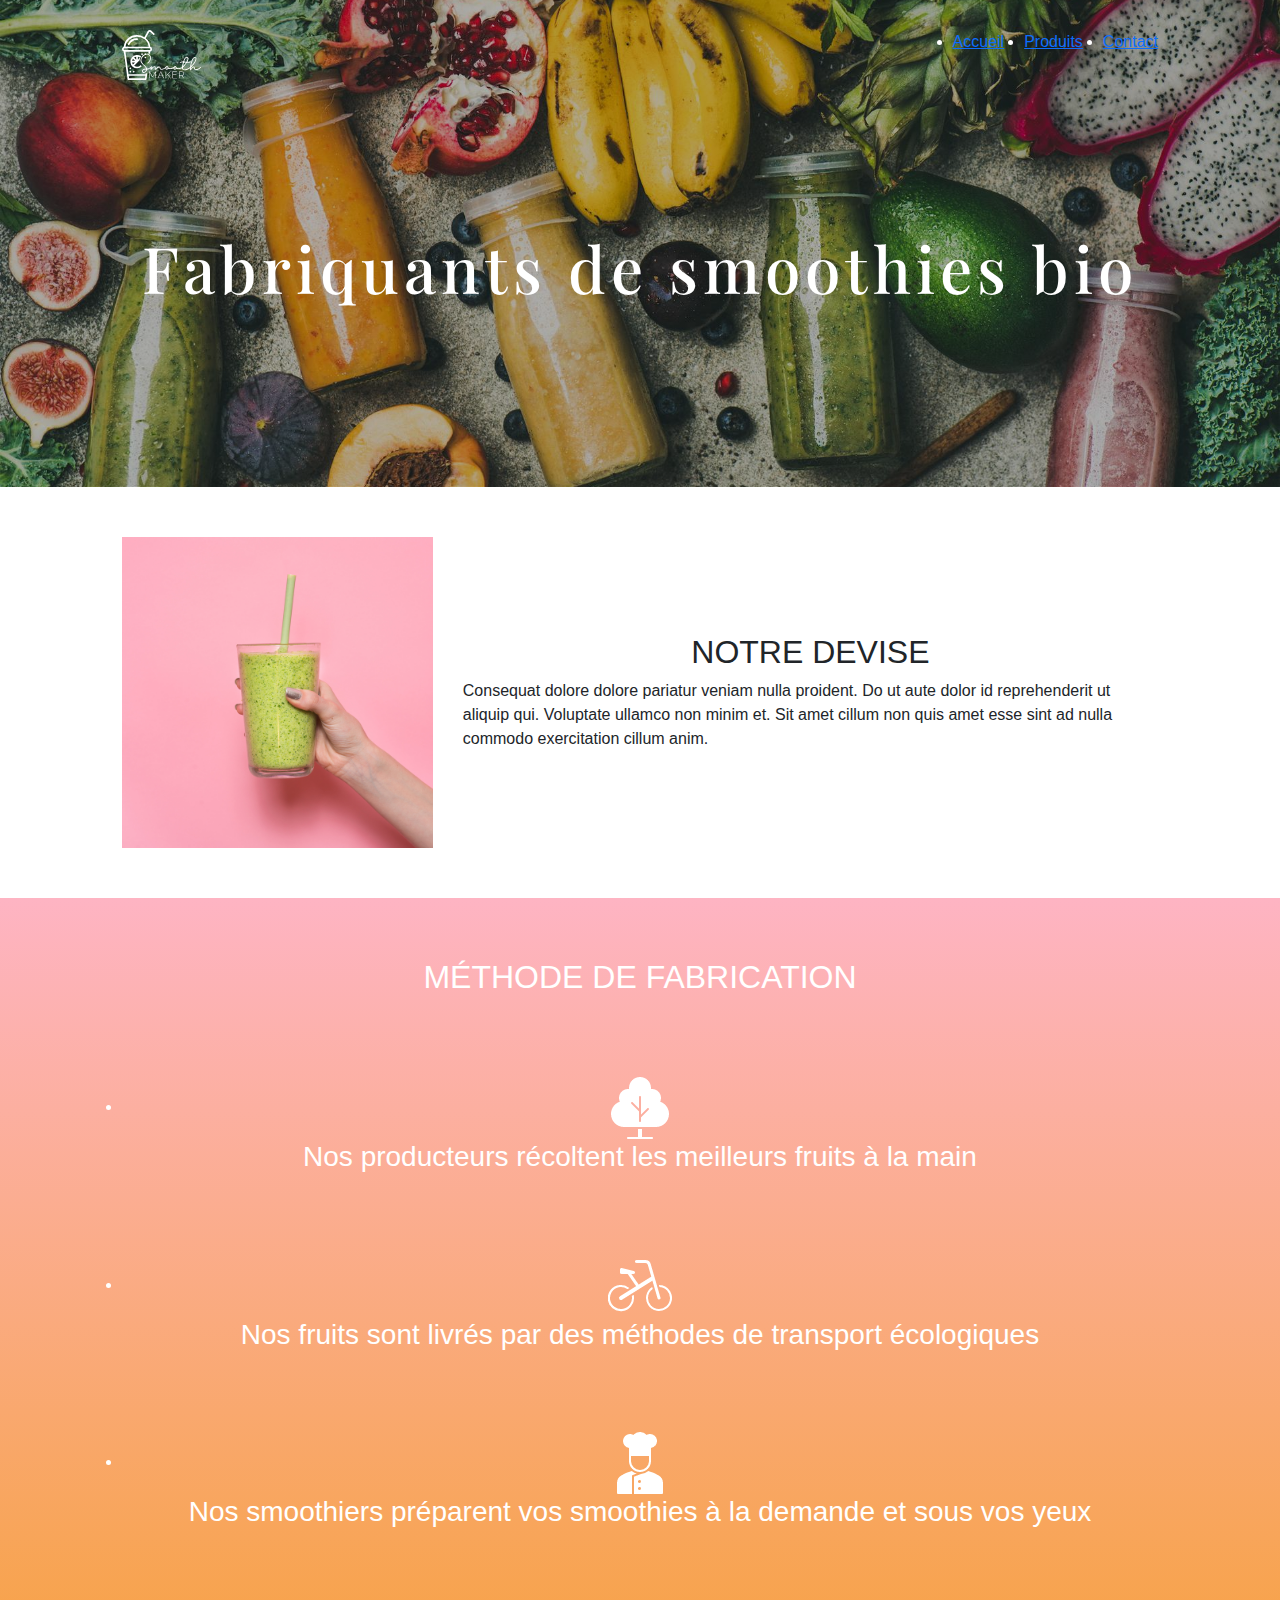
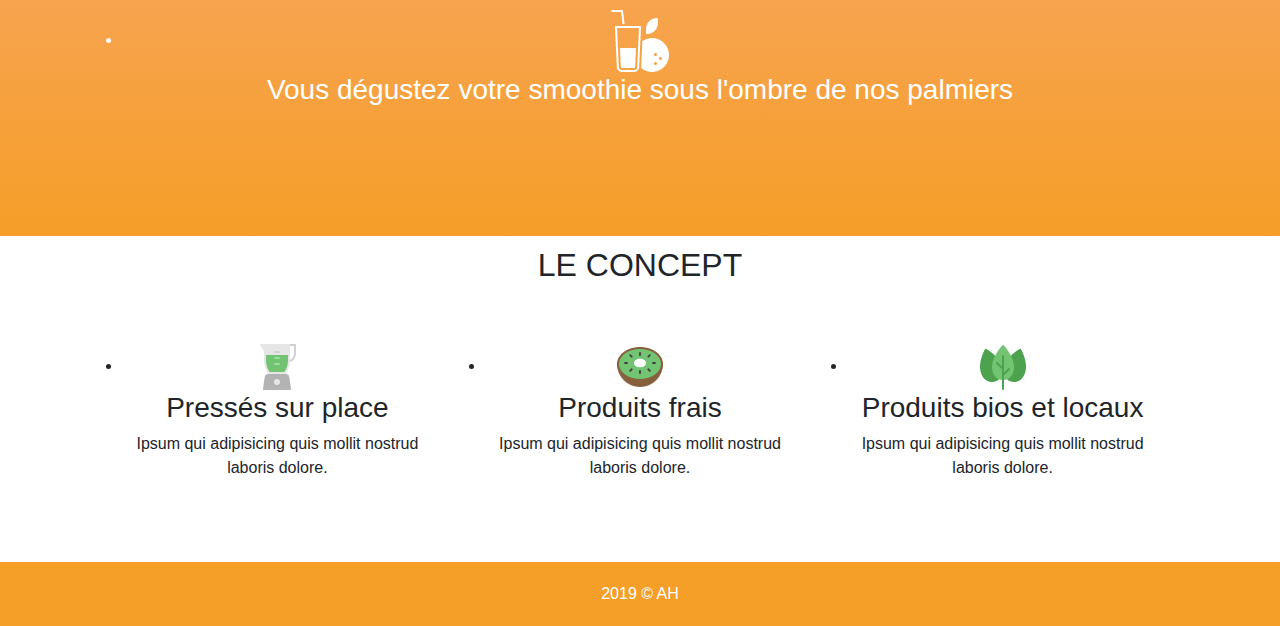
==== Exercice Bootstrap/index.html @ e096d52b "Exercice-Bootstrap" ====
<!DOCTYPE html>
<html lang="fr">

<head>
    <meta charset="UTF-8">
    <meta name="viewport" content="width=device-width, initial-scale=1.0">
    <meta http-equiv="X-UA-Compatible" content="ie=edge">
    <title>Smoothie</title>
    <link href="https://fonts.googleapis.com/css?family=Playfair+Display:400,700,900&display=swap" rel="stylesheet">
    <link rel="stylesheet" href="css/bootstrap.css">
    <link rel="stylesheet" href="css/style.css">
</head>

<body>
    <header>
        <!-- on rajoute une div avec la class container qui contient le contenu de façon à ce que le fond prenne toute la largeur mais que le contenu, lui, soit limité -->
        <div class="container">
            <nav>
                <a id="logo" href="#"><img src="img/logoblanc.svg" alt="logo vendeur de smoothies"></a>
                <ul>
                    <li><a href="#">Accueil</a></li>
                    <li><a href="#">Produits</a></li>
                    <li><a href="#">Contact</a></li>
                </ul>
            </nav>
            <h1>Fabriquants de smoothies bio</h1>
        </div>
    </header>
    <section id="devise" class="container">
        <img src="img/fond rose.jpg" alt="smoothie fruits">
        <article>
            <h2>Notre devise</h2>
            Consequat dolore dolore pariatur veniam nulla proident. Do ut aute dolor id reprehenderit ut aliquip qui.
            Voluptate ullamco non minim et. Sit amet cillum non quis amet esse sint ad nulla commodo exercitation cillum
            anim.
        </article>
    </section>
    <section id="fabrication">
        <div class="container">
            <h2>Méthode de fabrication</h2>
            <ul>
                <li>
                    <img src="img/tree-02.png" alt="producteurs locaux">
                    <h3>Nos producteurs récoltent les meilleurs fruits à la main</h3>
                </li>
                <li>
                    <img src="img/bike-bmx.png" alt="transports écologiques">
                    <h3>Nos fruits sont livrés par des méthodes de transport écologiques</h3>
                </li>
                <li>
                    <img src="img/chef.png" alt="faits maison">
                    <h3>Nos smoothiers préparent vos smoothies à la demande et sous vos yeux</h3>
                </li>
                <li>
                    <img src="img/juice.png" alt="terrasse">
                    <h3>Vous dégustez votre smoothie sous l'ombre de nos palmiers</h3>
                </li>
            </ul>
        </div>
    </section>
    <section id="items" class="container">
        <h2>Le concept</h2>
        <ul>
            <li>
                <img src="img/blender.png" alt="faits maison">
                <h3>Pressés sur place</h3>
                <p>Ipsum qui adipisicing quis mollit nostrud laboris dolore.</p>
            </li>
            <li>
                <img src="img/kiwi.png" alt="produits frais">
                <h3>Produits frais</h3>
                <p>Ipsum qui adipisicing quis mollit nostrud laboris dolore.</p>
            </li>
            <li>
                <img src="img/organic.png" alt="bios et locaux">
                <h3>Produits bios et locaux</h3>
                <p>Ipsum qui adipisicing quis mollit nostrud laboris dolore.</p>
            </li>
        </ul>
    </section>
    <footer>
        2019 © AH
    </footer>
</body>

</html>
---- Exercice Bootstrap/css/style.css ----
h1 {
    font-family: 'Playfair Display', Arial, Helvetica, sans-serif;
}

h2 {
    text-transform: uppercase;
    text-align: center;
}

body {
    font-family: Arial, Helvetica, sans-serif;
}

.container {
    max-width: 1060px;
    margin: 10px auto;
}


img {
    width: auto;
}

header {
    background-image: linear-gradient(rgba(0, 0, 0, 0.3), rgba(0, 0, 0, 0.3)), url('../img/detox\ cure\ smoothie.jpg');
    background-position: center;
    background-size: cover;
    padding: 20px;
    color: white;
}

header nav {
    display: flex;
    justify-content: space-between;
}

header nav img {
    height: 50px;
    width: auto;
}

header nav ul {
    display: flex;
}

header nav ul li {
    margin-left: 20px;
    color: white;
}


header h1 {
    text-align: center;
    padding: 150px 0;
    text-transform: none;
    font-size: 4rem;
    letter-spacing: 5px;
}

#devise {
    display: flex;
    margin: 50px auto;
    align-items: center;
}

#devise img {
    width: 30%;
    margin-right: 30px;
}

#fabrication {
    background: linear-gradient(#FEB4C3, #F59E28);
    padding: 50px 0;
    color: white;
}

#fabrication ul {
    padding: 0;
}

#fabrication ul li {
    text-align: center;
    margin: 80px auto;
}



#items ul {
    padding: 50px 0;
    display: flex;
    text-align: center;
    justify-content: space-between;
}

#items ul li {
    width: 30%;
}



footer {
    background: #F59E28;
    padding: 20px 0;
    color: white;
    text-align: center;
}

@media (max-width:768px) {
    .container {
        max-width: 90%;
    }

    #devise {
        flex-direction: column;
        text-align: center;
    }

    #devise img {
        width: 50%;
        margin: 0;
    }

    #items ul {
        flex-direction: column;
    }

    #items ul li {
        width: 100%
    }
}
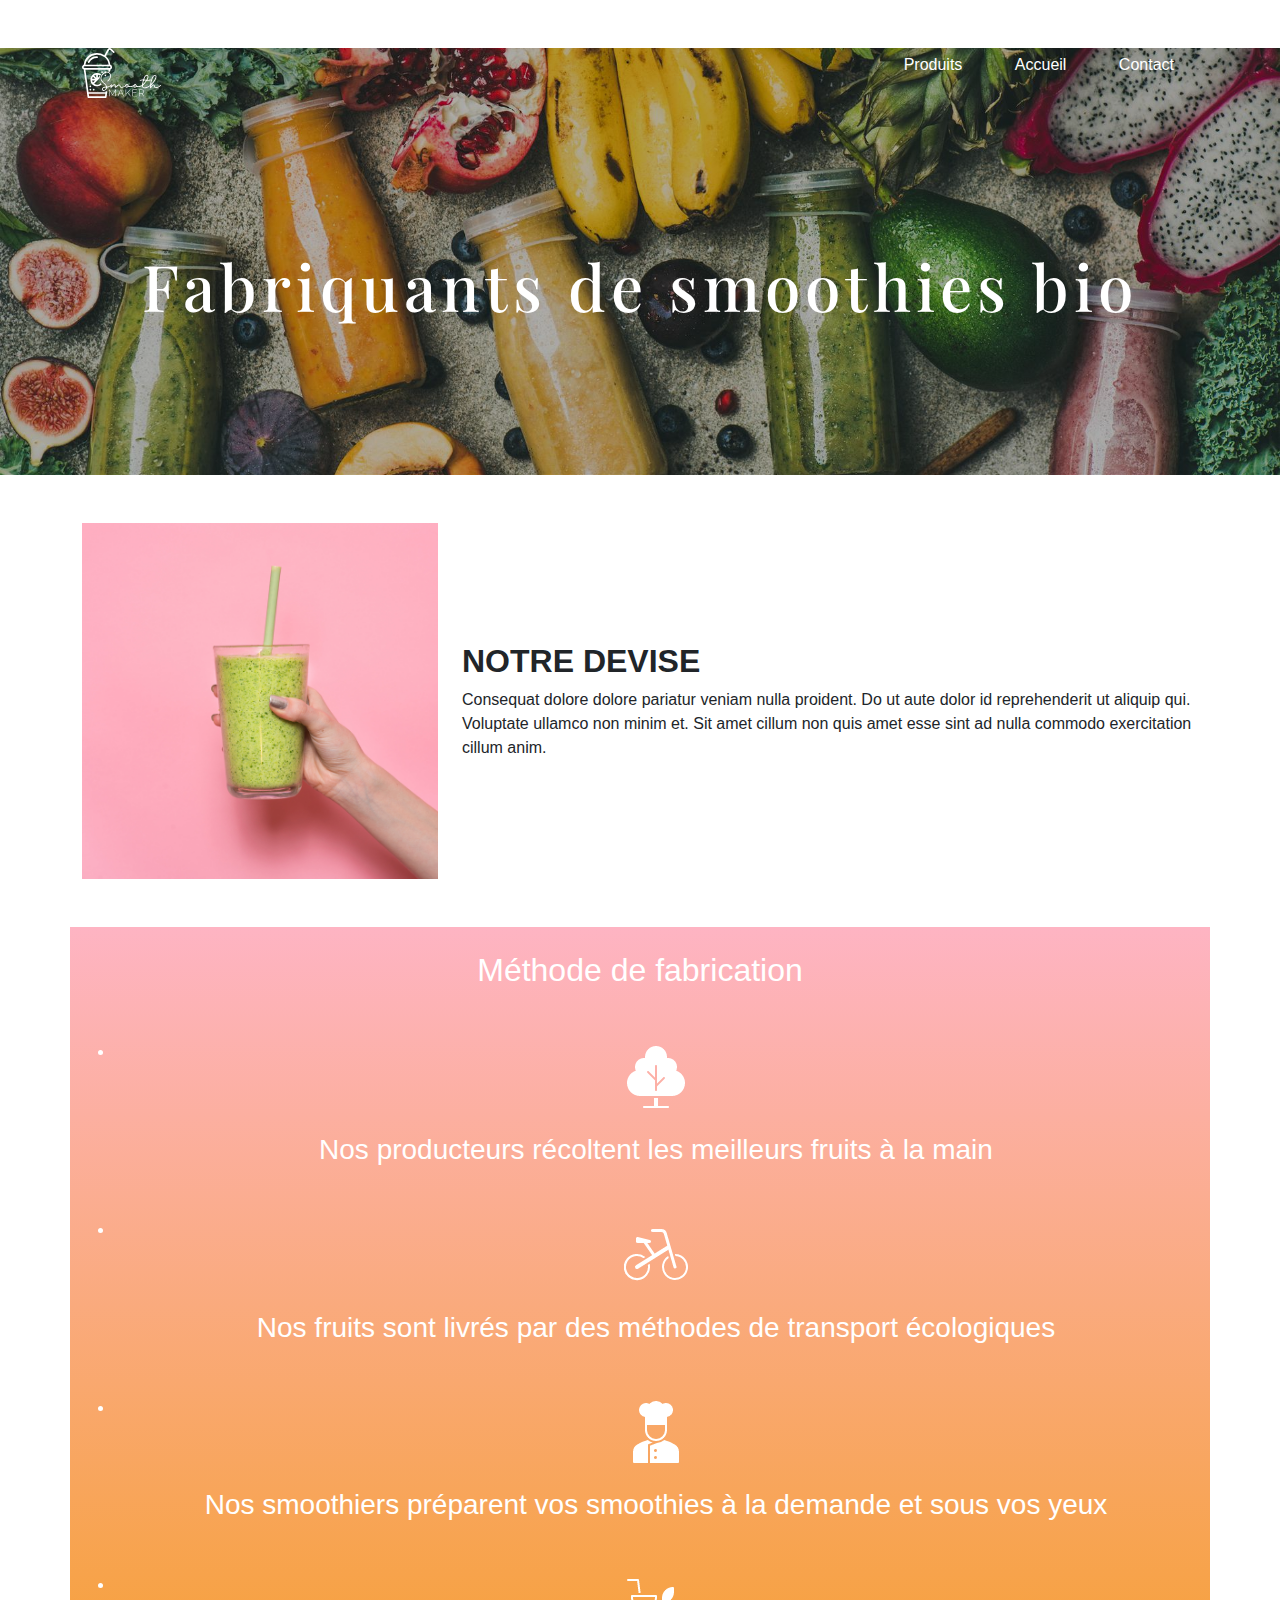
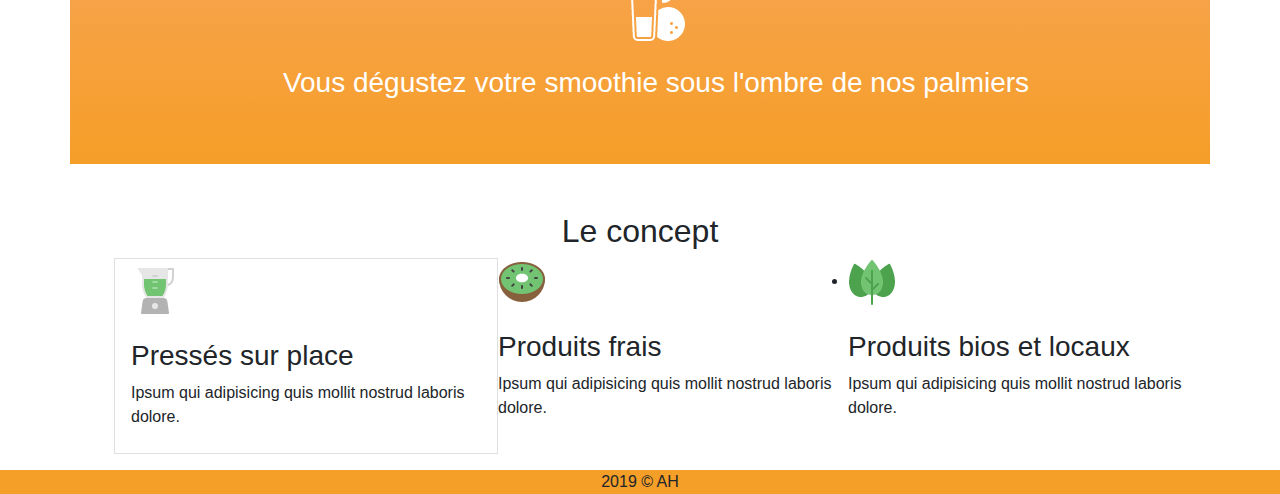
==== commit f103cbeb: "Poursuite de l'exercice..." ====
--- a/Exercice Bootstrap/index.html
+++ b/Exercice Bootstrap/index.html
@@ -9,76 +9,84 @@
     <link href="https://fonts.googleapis.com/css?family=Playfair+Display:400,700,900&display=swap" rel="stylesheet">
     <link rel="stylesheet" href="css/bootstrap.css">
     <link rel="stylesheet" href="css/style.css">
+
 </head>
 
 <body>
-    <header>
+    <header class="my-5">
         <!-- on rajoute une div avec la class container qui contient le contenu de façon à ce que le fond prenne toute la largeur mais que le contenu, lui, soit limité -->
         <div class="container">
-            <nav>
+            <nav class="d-flex justify-content-between align-items-center">
                 <a id="logo" href="#"><img src="img/logoblanc.svg" alt="logo vendeur de smoothies"></a>
                 <ul>
-                    <li><a href="#">Accueil</a></li>
-                    <li><a href="#">Produits</a></li>
-                    <li><a href="#">Contact</a></li>
+                    <li class="d-inline-block"><a class="text-decoration-none text-white mx-4" href="#">Produits</a>
+                    </li>
+                    <li class="d-inline-block"><a class="text-decoration-none text-white mx-4" href="#">Accueil</a></li>
+                    <li class="d-inline-block"><a class="text-decoration-none text-white mx-4" href="#">Contact</a></li>
+
                 </ul>
             </nav>
-            <h1>Fabriquants de smoothies bio</h1>
+            <h1 class="text-white">Fabriquants de smoothies bio</h1>
         </div>
     </header>
-    <section id="devise" class="container">
-        <img src="img/fond rose.jpg" alt="smoothie fruits">
-        <article>
-            <h2>Notre devise</h2>
-            Consequat dolore dolore pariatur veniam nulla proident. Do ut aute dolor id reprehenderit ut aliquip qui.
-            Voluptate ullamco non minim et. Sit amet cillum non quis amet esse sint ad nulla commodo exercitation cillum
-            anim.
-        </article>
+    <section id="devise" class="container my-5">
+
+        <div class="row align-items-center">
+            <img src="img/fond rose.jpg" class="col-12 col-md-4" alt="smoothie fruits">
+            <article class="col-12 col-md-8 text-center text-md-start mt-4 mt-md-0">
+                <h2 class="text-uppercase fw-bold">Notre devise</h2>
+                Consequat dolore dolore pariatur veniam nulla proident. Do ut aute dolor id reprehenderit ut aliquip
+                qui.
+                Voluptate ullamco non minim et. Sit amet cillum non quis amet esse sint ad nulla commodo exercitation
+                cillum
+                anim.
+            </article>
+        </div>
     </section>
-    <section id="fabrication">
-        <div class="container">
+    <section id="fabrication" class="container my-5">
+        <div class="text-white text-center pt-4 pb-5">
             <h2>Méthode de fabrication</h2>
             <ul>
                 <li>
-                    <img src="img/tree-02.png" alt="producteurs locaux">
-                    <h3>Nos producteurs récoltent les meilleurs fruits à la main</h3>
+                    <img src=" img/tree-02.png" class="mt-5" alt="producteurs locaux">
+                    <h3 class="mt-4">Nos producteurs récoltent les meilleurs fruits à la main</h3>
                 </li>
                 <li>
-                    <img src="img/bike-bmx.png" alt="transports écologiques">
-                    <h3>Nos fruits sont livrés par des méthodes de transport écologiques</h3>
+                    <img src="img/bike-bmx.png" class="mt-5" alt="transports écologiques">
+                    <h3 class="mt-4">Nos fruits sont livrés par des méthodes de transport écologiques</h3>
                 </li>
                 <li>
-                    <img src="img/chef.png" alt="faits maison">
-                    <h3>Nos smoothiers préparent vos smoothies à la demande et sous vos yeux</h3>
+                    <img src="img/chef.png" class="mt-5" alt="faits maison">
+                    <h3 class="mt-4">Nos smoothiers préparent vos smoothies à la demande et sous vos yeux</h3>
                 </li>
                 <li>
-                    <img src="img/juice.png" alt="terrasse">
-                    <h3>Vous dégustez votre smoothie sous l'ombre de nos palmiers</h3>
+                    <img src="img/juice.png" class="mt-5" alt="terrasse">
+                    <h3 class="mt-4">Vous dégustez votre smoothie sous l'ombre de nos palmiers</h3>
                 </li>
             </ul>
         </div>
     </section>
     <section id="items" class="container">
-        <h2>Le concept</h2>
-        <ul>
-            <li>
+        <h2 class="text-center mt-3">Le concept</h2>
+        <ul class="d-flex justify-content-between">
+            <li class="list-group-item ">
                 <img src="img/blender.png" alt="faits maison">
-                <h3>Pressés sur place</h3>
+                <h3 class="mt-4">Pressés sur place</h3>
                 <p>Ipsum qui adipisicing quis mollit nostrud laboris dolore.</p>
             </li>
             <li>
                 <img src="img/kiwi.png" alt="produits frais">
-                <h3>Produits frais</h3>
+                <h3 class="mt-4">Produits frais</h3>
                 <p>Ipsum qui adipisicing quis mollit nostrud laboris dolore.</p>
             </li>
             <li>
                 <img src="img/organic.png" alt="bios et locaux">
-                <h3>Produits bios et locaux</h3>
+                <h3 class="mt-4">Produits bios et locaux</h3>
                 <p>Ipsum qui adipisicing quis mollit nostrud laboris dolore.</p>
             </li>
         </ul>
     </section>
-    <footer>
+    <footer class="text-center">
         2019 © AH
     </footer>
 </body>
--- a/Exercice Bootstrap/css/style.css
+++ b/Exercice Bootstrap/css/style.css
@@ -1,130 +1,34 @@
 h1 {
-    font-family: 'Playfair Display', Arial, Helvetica, sans-serif;
-}
-
-h2 {
-    text-transform: uppercase;
-    text-align: center;
+  font-family: "Playfair Display", Arial, Helvetica, sans-serif;
 }
 
 body {
-    font-family: Arial, Helvetica, sans-serif;
-}
-
-.container {
-    max-width: 1060px;
-    margin: 10px auto;
-}
-
-
-img {
-    width: auto;
+  font-family: Arial, Helvetica, sans-serif;
 }
 
 header {
-    background-image: linear-gradient(rgba(0, 0, 0, 0.3), rgba(0, 0, 0, 0.3)), url('../img/detox\ cure\ smoothie.jpg');
-    background-position: center;
-    background-size: cover;
-    padding: 20px;
-    color: white;
-}
-
-header nav {
-    display: flex;
-    justify-content: space-between;
+  background-image: linear-gradient(rgba(0, 0, 0, 0.3), rgba(0, 0, 0, 0.3)),
+    url("../img/detox\ cure\ smoothie.jpg");
+  background-position: center;
+  background-size: cover;
 }
 
 header nav img {
-    height: 50px;
-    width: auto;
+  height: 50px;
 }
 
-header nav ul {
-    display: flex;
-}
-
-header nav ul li {
-    margin-left: 20px;
-    color: white;
-}
-
-
 header h1 {
-    text-align: center;
-    padding: 150px 0;
-    text-transform: none;
-    font-size: 4rem;
-    letter-spacing: 5px;
-}
-
-#devise {
-    display: flex;
-    margin: 50px auto;
-    align-items: center;
-}
-
-#devise img {
-    width: 30%;
-    margin-right: 30px;
+  text-align: center;
+  padding: 150px 0;
+  text-transform: none;
+  font-size: 4rem;
+  letter-spacing: 5px;
 }
 
 #fabrication {
-    background: linear-gradient(#FEB4C3, #F59E28);
-    padding: 50px 0;
-    color: white;
+  background: linear-gradient(#feb4c3, #f59e28);
 }
 
-#fabrication ul {
-    padding: 0;
+footer {
+  background: #f59e28;
 }
-
-#fabrication ul li {
-    text-align: center;
-    margin: 80px auto;
-}
-
-
-
-#items ul {
-    padding: 50px 0;
-    display: flex;
-    text-align: center;
-    justify-content: space-between;
-}
-
-#items ul li {
-    width: 30%;
-}
-
-
-
-footer {
-    background: #F59E28;
-    padding: 20px 0;
-    color: white;
-    text-align: center;
-}
-
-@media (max-width:768px) {
-    .container {
-        max-width: 90%;
-    }
-
-    #devise {
-        flex-direction: column;
-        text-align: center;
-    }
-
-    #devise img {
-        width: 50%;
-        margin: 0;
-    }
-
-    #items ul {
-        flex-direction: column;
-    }
-
-    #items ul li {
-        width: 100%
-    }
-}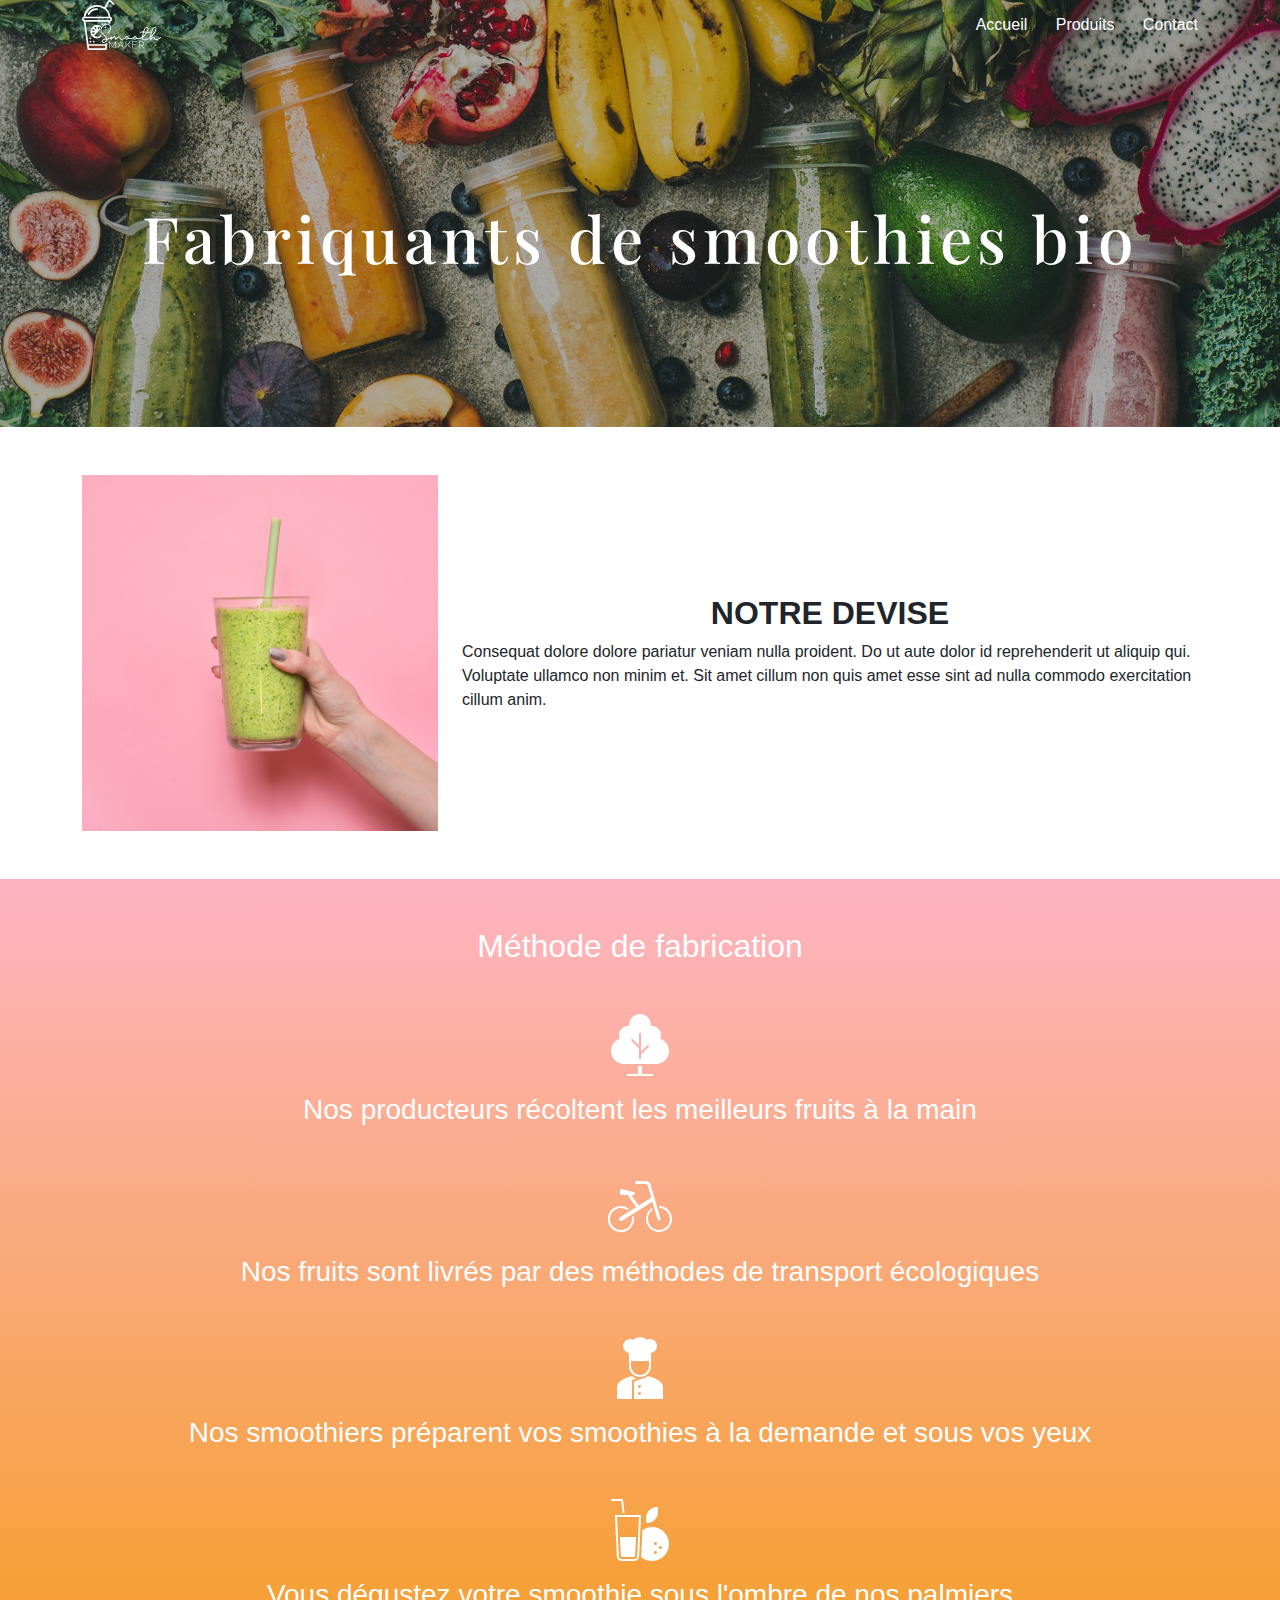
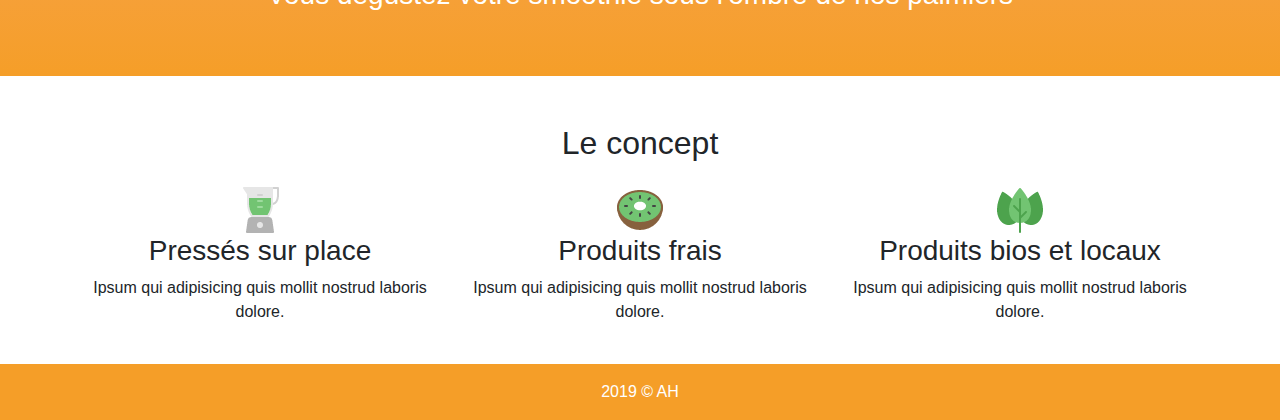
==== commit 2021cfe8: "Fin de l'exercice Bootstrap Smoothie" ====
--- a/Exercice Bootstrap/index.html
+++ b/Exercice Bootstrap/index.html
@@ -9,32 +9,29 @@
     <link href="https://fonts.googleapis.com/css?family=Playfair+Display:400,700,900&display=swap" rel="stylesheet">
     <link rel="stylesheet" href="css/bootstrap.css">
     <link rel="stylesheet" href="css/style.css">
-
 </head>
 
 <body>
-    <header class="my-5">
+    <header>
         <!-- on rajoute une div avec la class container qui contient le contenu de façon à ce que le fond prenne toute la largeur mais que le contenu, lui, soit limité -->
-        <div class="container">
+        <div class="container text-white">
             <nav class="d-flex justify-content-between align-items-center">
                 <a id="logo" href="#"><img src="img/logoblanc.svg" alt="logo vendeur de smoothies"></a>
-                <ul>
-                    <li class="d-inline-block"><a class="text-decoration-none text-white mx-4" href="#">Produits</a>
+                <ul class="mb-0">
+                    <li class="d-inline-block ms-4"><a href="#" class="text-white text-decoration-none">Accueil</a></li>
+                    <li class="d-inline-block ms-4"><a href="#" class="text-white text-decoration-none">Produits</a>
                     </li>
-                    <li class="d-inline-block"><a class="text-decoration-none text-white mx-4" href="#">Accueil</a></li>
-                    <li class="d-inline-block"><a class="text-decoration-none text-white mx-4" href="#">Contact</a></li>
-
+                    <li class="d-inline-block ms-4"><a href="#" class="text-white text-decoration-none">Contact</a></li>
                 </ul>
             </nav>
-            <h1 class="text-white">Fabriquants de smoothies bio</h1>
+            <h1>Fabriquants de smoothies bio</h1>
         </div>
     </header>
     <section id="devise" class="container my-5">
-
         <div class="row align-items-center">
             <img src="img/fond rose.jpg" class="col-12 col-md-4" alt="smoothie fruits">
             <article class="col-12 col-md-8 text-center text-md-start mt-4 mt-md-0">
-                <h2 class="text-uppercase fw-bold">Notre devise</h2>
+                <h2 class="text-uppercase text-center fw-bold">Notre devise</h2>
                 Consequat dolore dolore pariatur veniam nulla proident. Do ut aute dolor id reprehenderit ut aliquip
                 qui.
                 Voluptate ullamco non minim et. Sit amet cillum non quis amet esse sint ad nulla commodo exercitation
@@ -43,50 +40,50 @@
             </article>
         </div>
     </section>
-    <section id="fabrication" class="container my-5">
-        <div class="text-white text-center pt-4 pb-5">
+    <section id="fabrication">
+        <div class="container text-white text-center py-5">
             <h2>Méthode de fabrication</h2>
-            <ul>
-                <li>
-                    <img src=" img/tree-02.png" class="mt-5" alt="producteurs locaux">
-                    <h3 class="mt-4">Nos producteurs récoltent les meilleurs fruits à la main</h3>
+            <ul class="list-unstyled ps-0">
+                <li class="mt-5">
+                    <img src="img/tree-02.png" alt="producteurs locaux" class="mb-3">
+                    <h3>Nos producteurs récoltent les meilleurs fruits à la main</h3>
                 </li>
-                <li>
-                    <img src="img/bike-bmx.png" class="mt-5" alt="transports écologiques">
-                    <h3 class="mt-4">Nos fruits sont livrés par des méthodes de transport écologiques</h3>
+                <li class="mt-5">
+                    <img src="img/bike-bmx.png" alt="transports écologiques" class="mb-3">
+                    <h3>Nos fruits sont livrés par des méthodes de transport écologiques</h3>
                 </li>
-                <li>
-                    <img src="img/chef.png" class="mt-5" alt="faits maison">
-                    <h3 class="mt-4">Nos smoothiers préparent vos smoothies à la demande et sous vos yeux</h3>
+                <li class="mt-5">
+                    <img src="img/chef.png" alt="faits maison" class="mb-3">
+                    <h3>Nos smoothiers préparent vos smoothies à la demande et sous vos yeux</h3>
                 </li>
-                <li>
-                    <img src="img/juice.png" class="mt-5" alt="terrasse">
-                    <h3 class="mt-4">Vous dégustez votre smoothie sous l'ombre de nos palmiers</h3>
+                <li class="mt-5">
+                    <img src="img/juice.png" alt="terrasse" class="mb-3">
+                    <h3>Vous dégustez votre smoothie sous l'ombre de nos palmiers</h3>
                 </li>
             </ul>
         </div>
     </section>
-    <section id="items" class="container">
-        <h2 class="text-center mt-3">Le concept</h2>
-        <ul class="d-flex justify-content-between">
-            <li class="list-group-item ">
+    <section id="items" class="container text-center pt-5">
+        <h2>Le concept</h2>
+        <ul class="list-unstyled ps-0 row my-4">
+            <li class="col-12 col-md-4">
                 <img src="img/blender.png" alt="faits maison">
-                <h3 class="mt-4">Pressés sur place</h3>
+                <h3>Pressés sur place</h3>
                 <p>Ipsum qui adipisicing quis mollit nostrud laboris dolore.</p>
             </li>
-            <li>
+            <li class="col-12 col-md-4">
                 <img src="img/kiwi.png" alt="produits frais">
-                <h3 class="mt-4">Produits frais</h3>
+                <h3>Produits frais</h3>
                 <p>Ipsum qui adipisicing quis mollit nostrud laboris dolore.</p>
             </li>
-            <li>
+            <li class="col-12 col-md-4">
                 <img src="img/organic.png" alt="bios et locaux">
-                <h3 class="mt-4">Produits bios et locaux</h3>
+                <h3>Produits bios et locaux</h3>
                 <p>Ipsum qui adipisicing quis mollit nostrud laboris dolore.</p>
             </li>
         </ul>
     </section>
-    <footer class="text-center">
+    <footer class="text-white py-3 text-center">
         2019 © AH
     </footer>
 </body>
